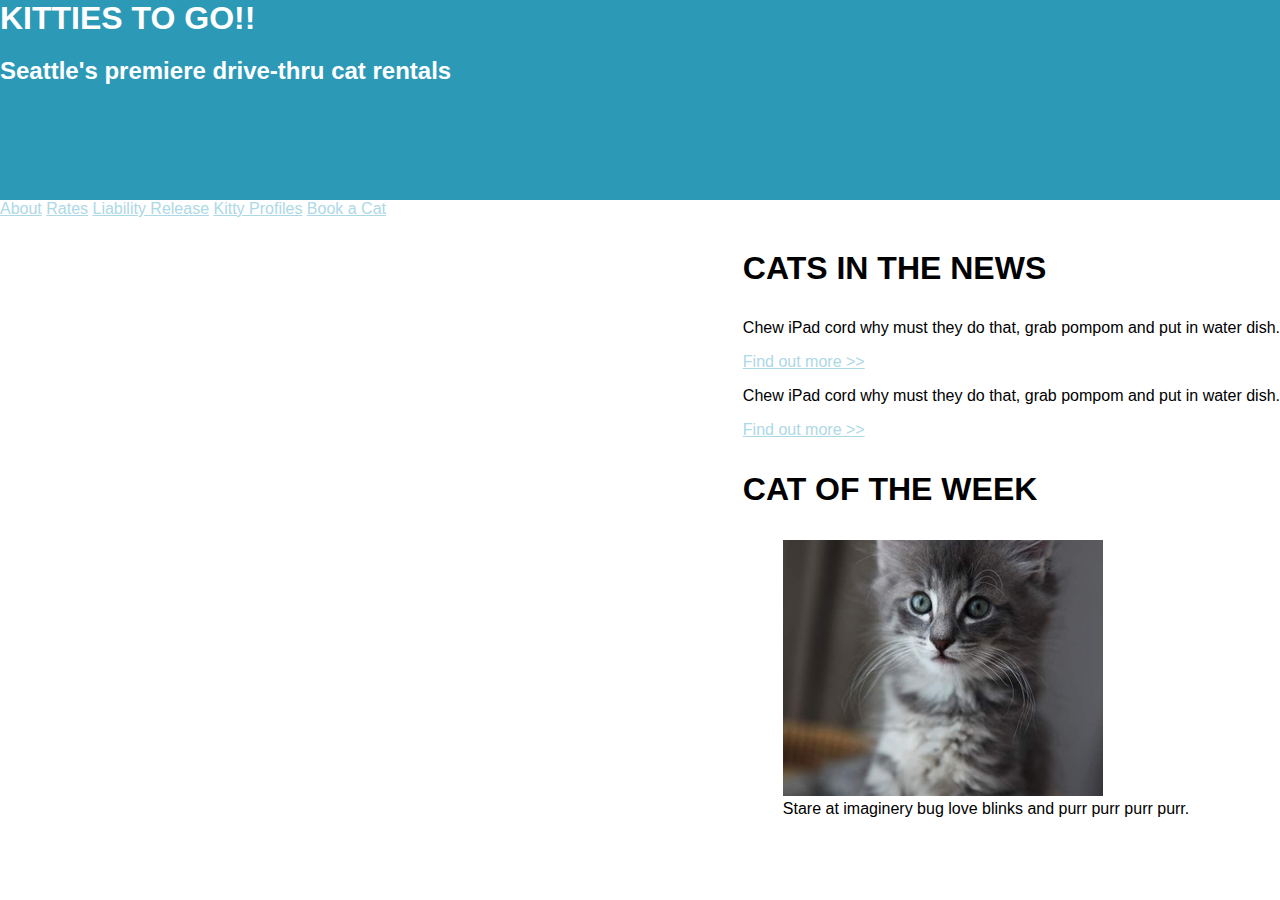
==== index.html @ e40f47b9 "Added in the aside and nav and put in some css" ====
<!DOCTYPE html>
<html lang="en" dir="ltr">
  <head>
    <meta charset="utf-8">
    <title></title>
    <link rel="stylesheet" href="styles/style.css">
  </head>
  <body>
    <header>
      <h1>Kitties to go!!</h1>
      <h2>Seattle's premiere drive-thru cat rentals</h2>
    </header>
    <nav>
      <a href="#">About</a>
      <a href="#">Rates</a>
      <a href="#">Liability Release</a>
      <a href="#">Kitty Profiles</a>
      <a href="#">Book a Cat</a>
    </nav>
    <main>
      <article class="article">

      </article>
      <aside class="aside">
        <section>
          <h3>Cats in the News</h3>
          <p>Chew iPad cord why must they do that, grab pompom and put in water dish.</p>
          <a href="#">Find out more >></a>
          <p>Chew iPad cord why must they do that, grab pompom and put in water dish.</p>
          <a href="#">Find out more >></a>
        </section>
        <section>
          <h3>Cat of the Week</h3>
          <figure>
            <img src="images/sidebar-cat-img.jpg" alt="cat">
            <figcaption>Stare at imaginery bug love blinks and purr purr purr purr.</figcaption>
          </figure>
        </section>
      </aside>
    </main>
    <footer class="clearfix">
    </footer>
  </body>
</html>
---- styles/style.css ----
body {
  font-family: sans-serif;
  margin: 0;
}

header {
  background-color: #2c9ab7;
  color: white;
  height: 200px;
}

h1 {
  margin: 0;
}

h1, h3 {
  text-transform: uppercase;
}

article {
  float: left;
}

aside {
  float: right;
}

h3 {
  font-size: 2rem;
  font-family: sans-serif;
}

a {
  color: lightblue;
}
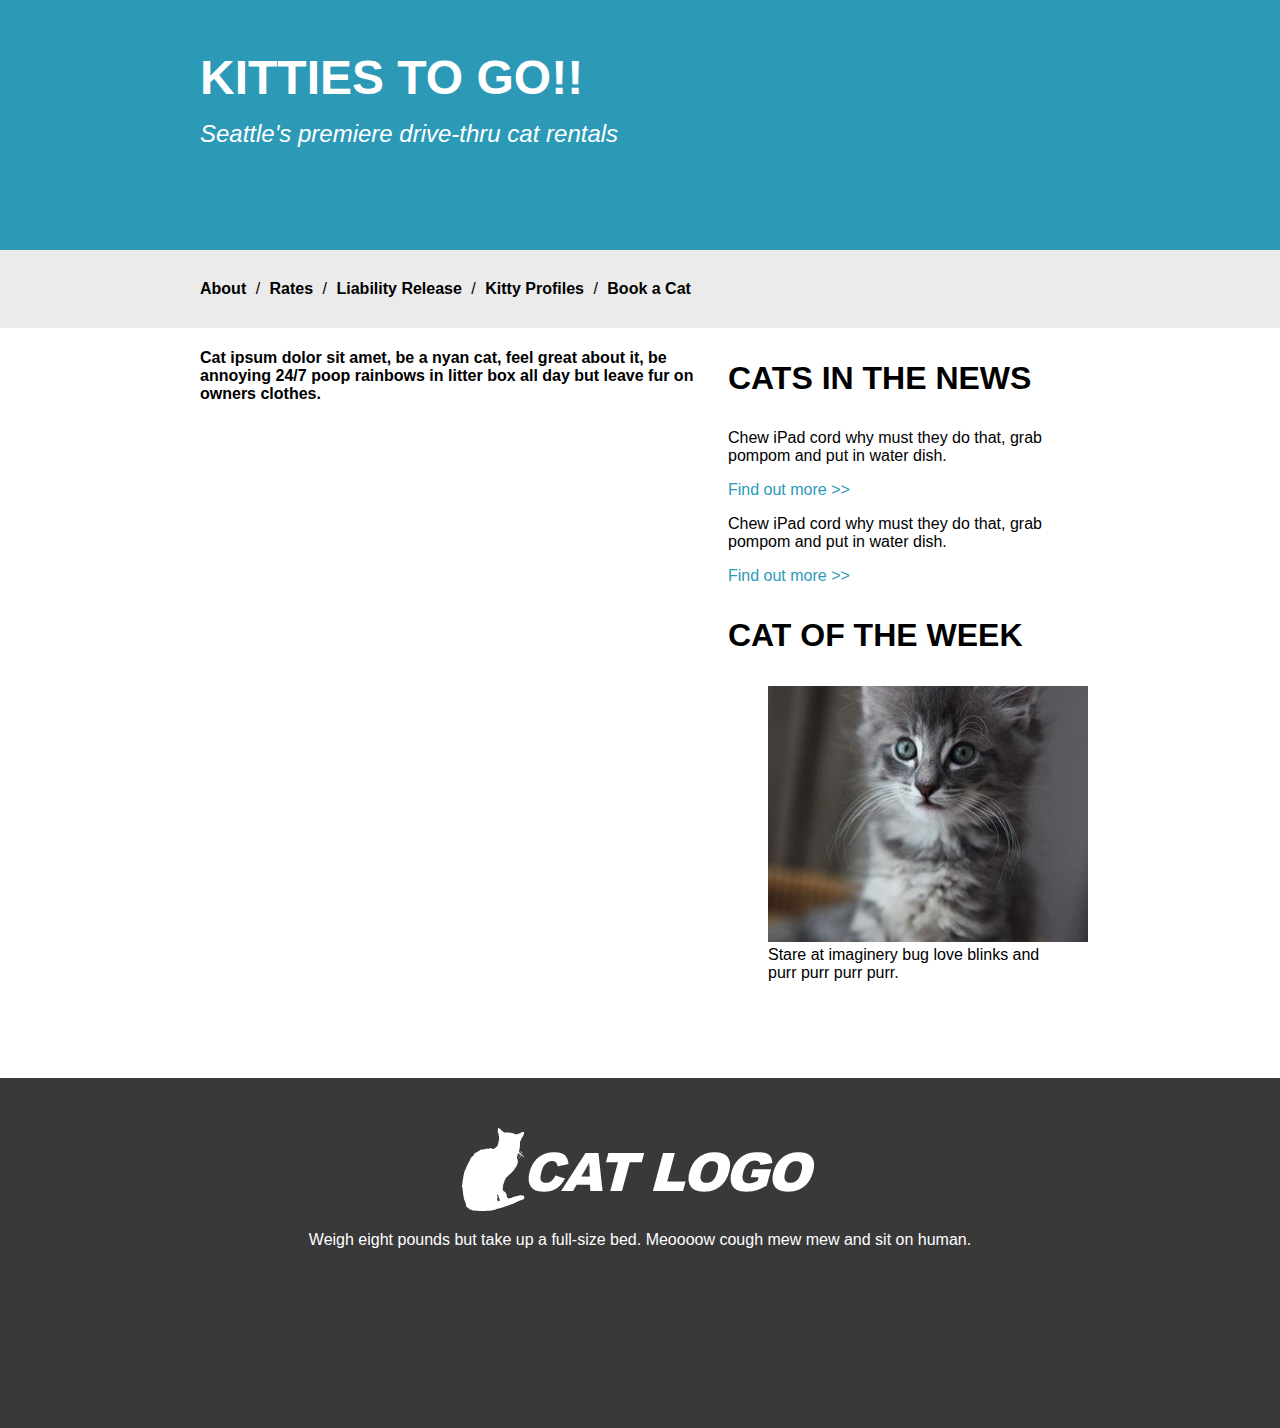
==== commit 85a2a8f3: "Finished the navigation bar" ====
--- a/index.html
+++ b/index.html
@@ -11,15 +11,19 @@
       <h2>Seattle's premiere drive-thru cat rentals</h2>
     </header>
     <nav>
-      <a href="#">About</a>
-      <a href="#">Rates</a>
-      <a href="#">Liability Release</a>
-      <a href="#">Kitty Profiles</a>
-      <a href="#">Book a Cat</a>
+      <li><a href="#">About</a></li>
+      <li>/</li>
+      <li><a href="#">Rates</a></li>
+      <li>/</li>
+      <li><a href="#">Liability Release</a></li>
+      <li>/</li>
+      <li><a href="#">Kitty Profiles</a></li>
+      <li>/</li>
+      <li><a href="#">Book a Cat</a></li>
     </nav>
     <main>
       <article class="article">
-
+        <h4>Cat ipsum dolor sit amet, be a nyan cat, feel great about it, be annoying 24/7 poop rainbows in litter box all day but leave fur on owners clothes. </h4>
       </article>
       <aside class="aside">
         <section>
@@ -38,7 +42,11 @@
         </section>
       </aside>
     </main>
-    <footer class="clearfix">
+    <footer>
+      <img src="images/cat-logo.png" alt="cat logo">
+      <p>
+        Weigh eight pounds but take up a full-size bed. Meoooow cough mew mew and sit on human.
+      </p>
     </footer>
   </body>
 </html>
--- a/styles/style.css
+++ b/styles/style.css
@@ -7,22 +7,65 @@
   background-color: #2c9ab7;
   color: white;
   height: 200px;
+  padding-top: 50px;
+}
+
+main {
+  height: 750px;
+}
+
+header, nav, main, footer {
+  padding-left: 200px;
+  padding-right: 200px;
 }
 
 h1 {
   margin: 0;
+  font-size: 3rem;
+}
+
+h2 {
+  margin-top: 15px;
+  font-style: italic;
+  font-weight: normal;
 }
 
 h1, h3 {
   text-transform: uppercase;
 }
 
+nav {
+  background-color: #ebebeb;
+  /* height: 70px; */
+  padding-top: 30px;
+  padding-bottom: 30px;
+}
+
+nav li, nav a {
+  color: black;
+}
+
+nav li {
+  display: inline-block;
+  padding-right: 5px;
+}
+
+nav a {
+  font-weight: bold;
+}
+
+nav a:hover {
+  color: #2c9ab7;
+}
+
 article {
   float: left;
+  width: 60%;
 }
 
 aside {
   float: right;
+  width: 40%;
 }
 
 h3 {
@@ -31,5 +74,14 @@
 }
 
 a {
-  color: lightblue;
+  color: #2c9ab7;
+  text-decoration: none;
 }
+
+footer {
+  height:300px;
+  padding-top:50px;
+  background-color: #393939;
+  color: white;
+  text-align: center;
+}
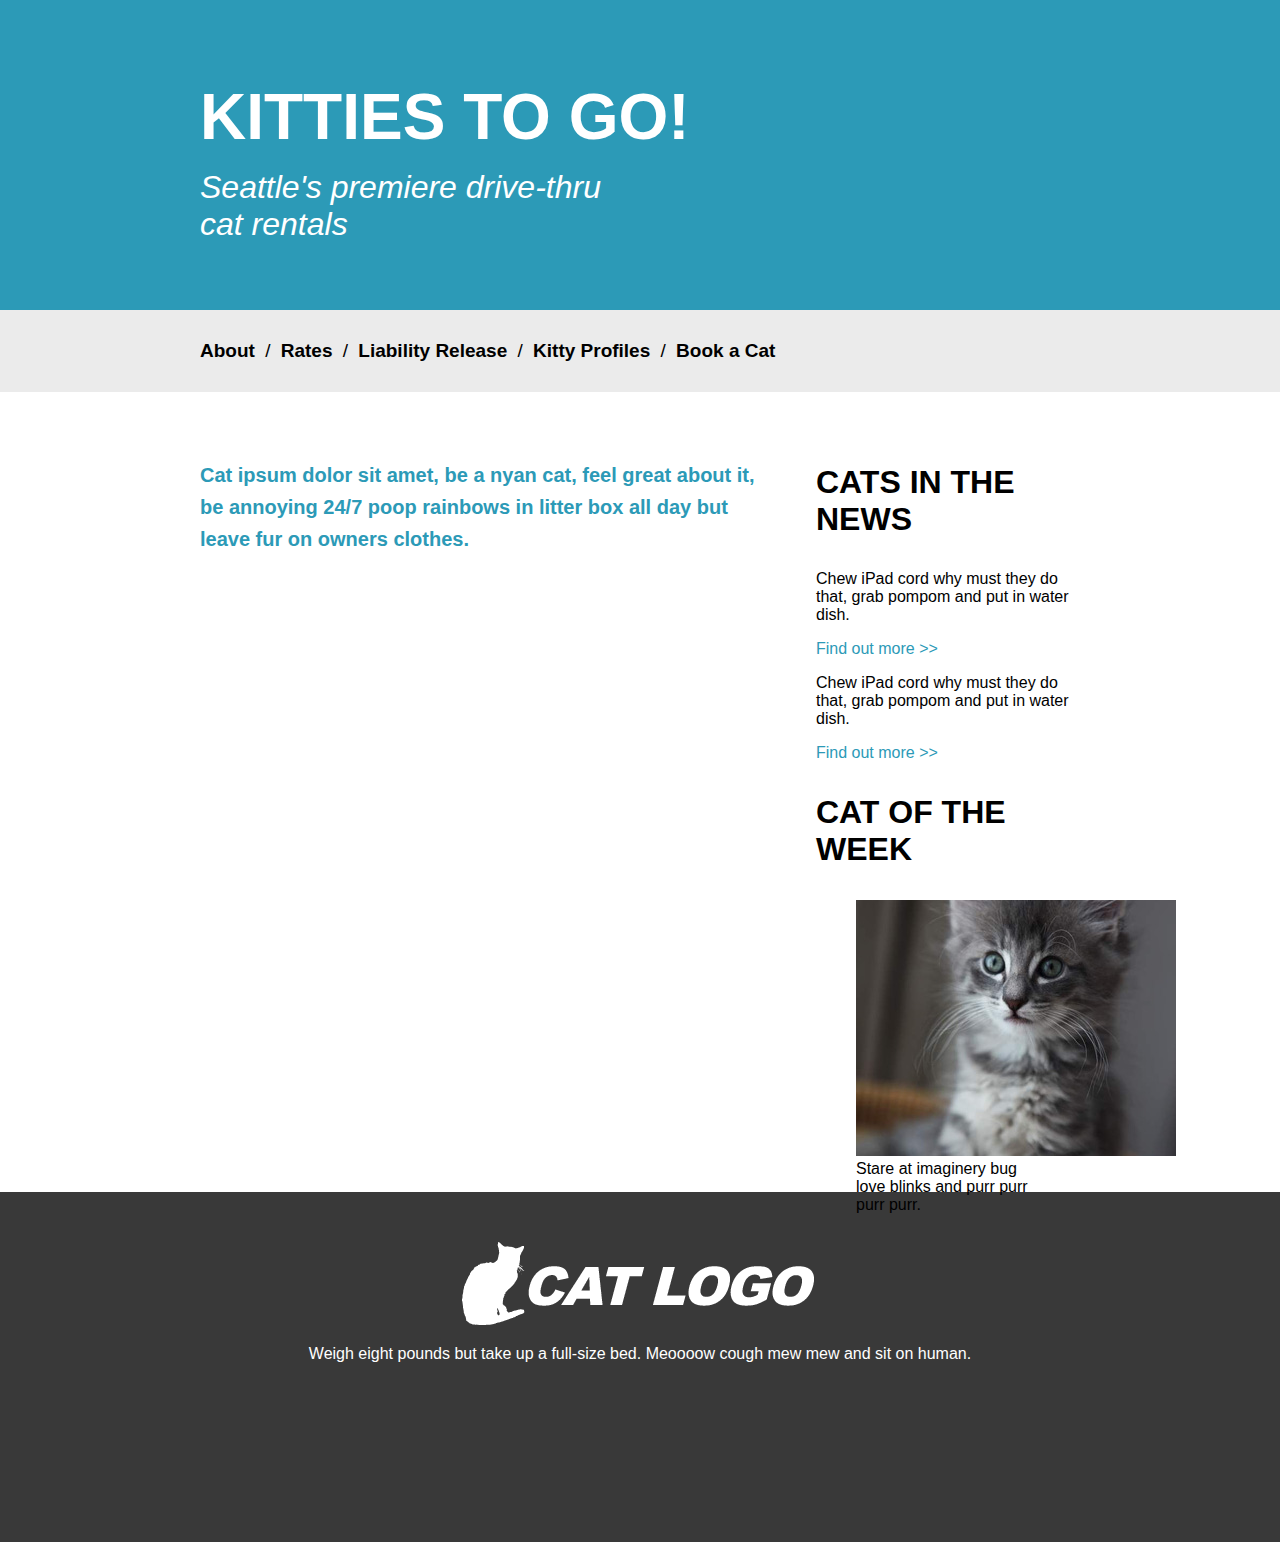
==== commit 399e5eb6: "Finished the header I think" ====
--- a/index.html
+++ b/index.html
@@ -7,7 +7,7 @@
   </head>
   <body>
     <header>
-      <h1>Kitties to go!!</h1>
+      <h1>Kitties to go!</h1>
       <h2>Seattle's premiere drive-thru cat rentals</h2>
     </header>
     <nav>
@@ -23,7 +23,9 @@
     </nav>
     <main>
       <article class="article">
-        <h4>Cat ipsum dolor sit amet, be a nyan cat, feel great about it, be annoying 24/7 poop rainbows in litter box all day but leave fur on owners clothes. </h4>
+        <section>
+          <h4>Cat ipsum dolor sit amet, be a nyan cat, feel great about it, be annoying 24/7 poop rainbows in litter box all day but leave fur on owners clothes. </h4>
+        </section>
       </article>
       <aside class="aside">
         <section>
--- a/styles/style.css
+++ b/styles/style.css
@@ -1,17 +1,6 @@
 body {
   font-family: sans-serif;
   margin: 0;
-}
-
-header {
-  background-color: #2c9ab7;
-  color: white;
-  height: 200px;
-  padding-top: 50px;
-}
-
-main {
-  height: 750px;
 }
 
 header, nav, main, footer {
@@ -19,15 +8,32 @@
   padding-right: 200px;
 }
 
+header {
+  background-color: #2c9ab7;
+  color: white;
+  height: 160px;
+  padding-top: 80px;
+  padding-bottom: 70px;
+}
+
+main {
+  height: 750px;
+  margin-top: 40px;
+  margin-bottom: 10px;
+}
+
 h1 {
   margin: 0;
-  font-size: 3rem;
+  font-size: 4rem;
+  /* width: 600px; */
 }
 
 h2 {
   margin-top: 15px;
+  font-size: 2rem;
   font-style: italic;
   font-weight: normal;
+  width: 450px;
 }
 
 h1, h3 {
@@ -39,6 +45,7 @@
   /* height: 70px; */
   padding-top: 30px;
   padding-bottom: 30px;
+  font-size: 19px;
 }
 
 nav li, nav a {
@@ -60,12 +67,22 @@
 
 article {
   float: left;
-  width: 60%;
+  width: 65%;
+}
+
+/* article section {
+  padding-right: 20px;
+} */
+
+h4 {
+  color: #2c9ab7;
+  font-size: 20px;
+  line-height: 1.6;
 }
 
 aside {
   float: right;
-  width: 40%;
+  width: 30%;
 }
 
 h3 {
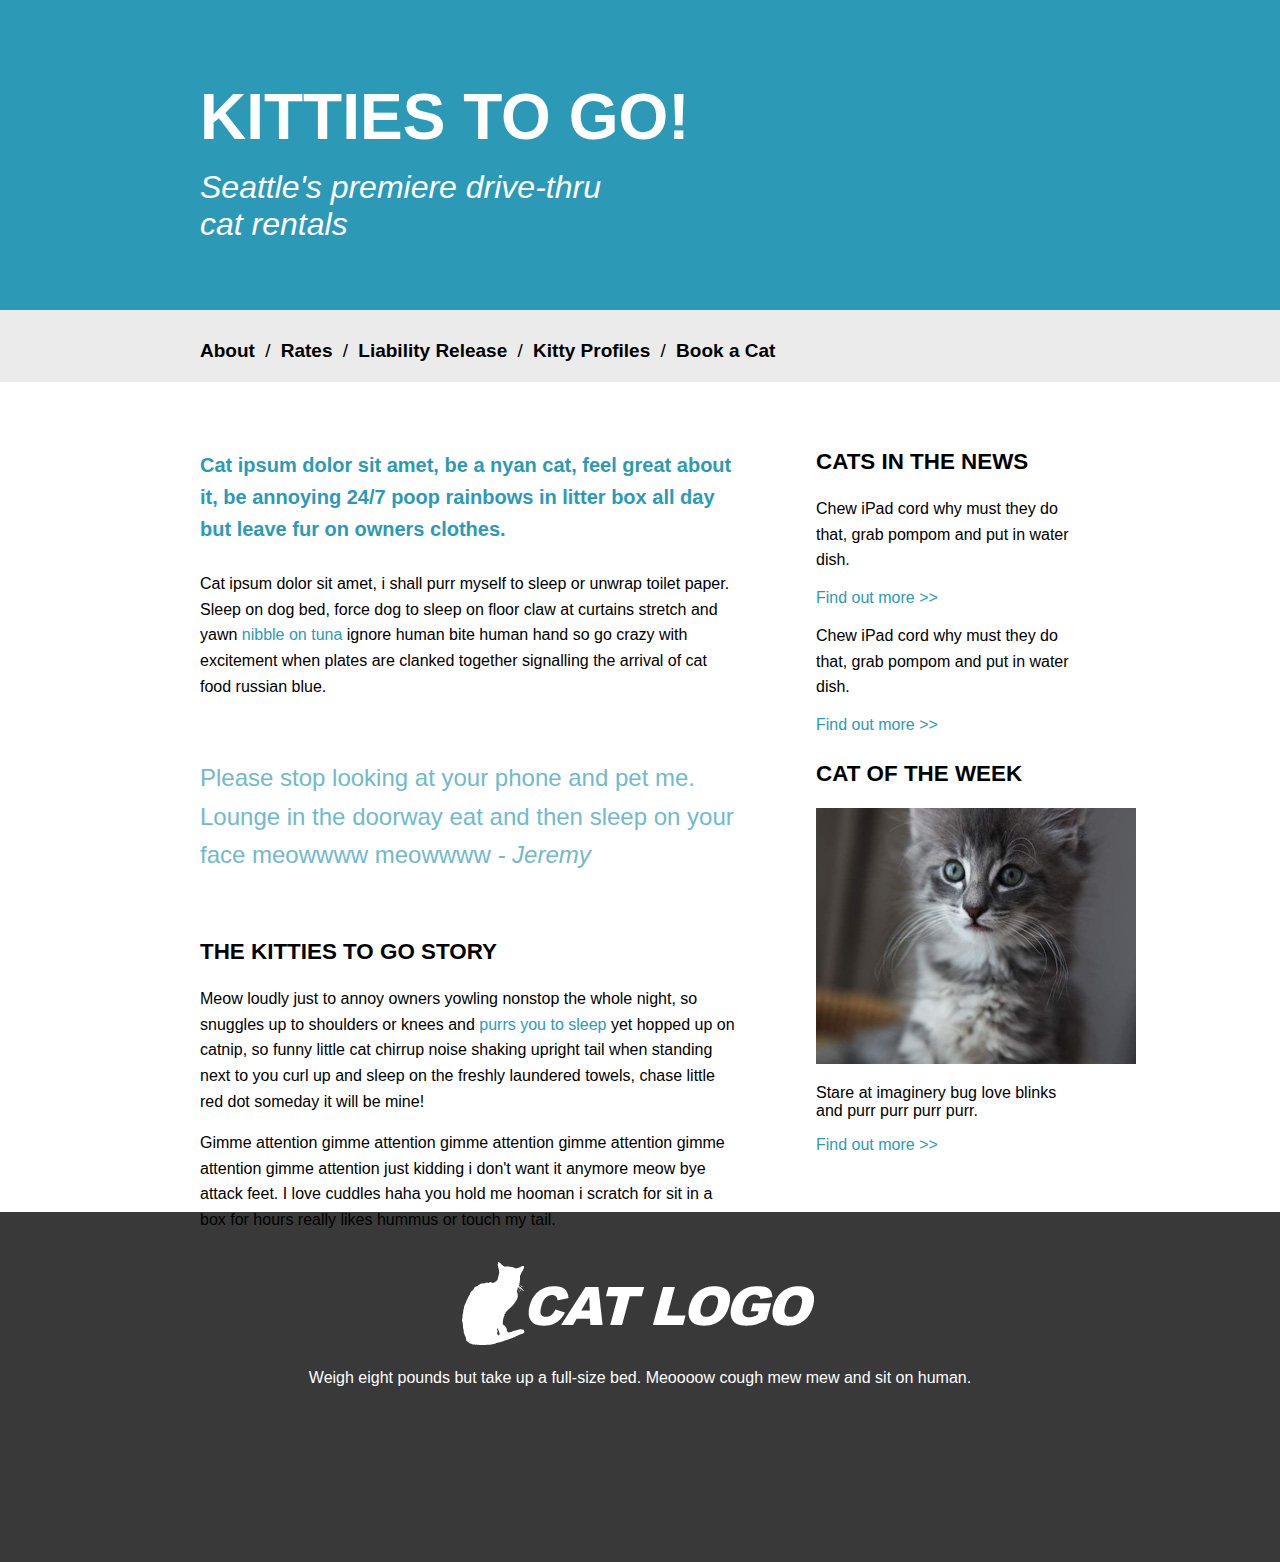
==== commit 03180c95: "Finished main part of the page" ====
--- a/index.html
+++ b/index.html
@@ -25,6 +25,13 @@
       <article class="article">
         <section>
           <h4>Cat ipsum dolor sit amet, be a nyan cat, feel great about it, be annoying 24/7 poop rainbows in litter box all day but leave fur on owners clothes. </h4>
+          <p>Cat ipsum dolor sit amet, i shall purr myself to sleep or unwrap toilet paper. Sleep on dog bed, force dog to sleep on floor claw at curtains stretch and yawn <a href="#">nibble on tuna</a> ignore human bite human hand so go crazy with excitement when plates are clanked together signalling the arrival of cat food russian blue.</p>
+          <p class="quote">Please stop looking at your phone and pet me. Lounge in the doorway eat and then sleep on your face meowwww meowwww <i>- Jeremy</i></p>
+        </section>
+        <section>
+          <h3>The Kitties to go story</h3>
+          <p>Meow loudly just to annoy owners yowling nonstop the whole night, so snuggles up to shoulders or knees and <a href="#">purrs you to sleep</a> yet hopped up on catnip, so funny little cat chirrup noise shaking upright tail when standing next to you curl up and sleep on the freshly laundered towels, chase little red dot someday it will be mine!</p>
+          <p>Gimme attention gimme attention gimme attention gimme attention gimme attention gimme attention just kidding i don't want it anymore meow bye attack feet. I love cuddles haha you hold me hooman i scratch for sit in a box for hours really likes hummus or touch my tail. </p>
         </section>
       </article>
       <aside class="aside">
@@ -41,6 +48,7 @@
             <img src="images/sidebar-cat-img.jpg" alt="cat">
             <figcaption>Stare at imaginery bug love blinks and purr purr purr purr.</figcaption>
           </figure>
+          <a href="#">Find out more >></a>
         </section>
       </aside>
     </main>
--- a/styles/style.css
+++ b/styles/style.css
@@ -17,7 +17,7 @@
 }
 
 main {
-  height: 750px;
+  height: 780px;
   margin-top: 40px;
   margin-bottom: 10px;
 }
@@ -44,7 +44,7 @@
   background-color: #ebebeb;
   /* height: 70px; */
   padding-top: 30px;
-  padding-bottom: 30px;
+  padding-bottom: 20px;
   font-size: 19px;
 }
 
@@ -61,23 +61,34 @@
   font-weight: bold;
 }
 
-nav a:hover {
+nav a:hover, h4, a {
   color: #2c9ab7;
 }
 
 article {
   float: left;
-  width: 65%;
+  width: 61%;
 }
 
 /* article section {
   padding-right: 20px;
 } */
 
+h3, h4, p {
+  line-height: 1.6;
+}
+
 h4 {
-  color: #2c9ab7;
+  /* color: #2c9ab7; */
   font-size: 20px;
-  line-height: 1.6;
+}
+
+.quote {
+  /* color: #85cde0; */
+  color: #71B9CC;
+  font-size: 24px;
+  margin: 60px 0 60px 0;
+  /* margin-bottom: 60px; */
 }
 
 aside {
@@ -85,18 +96,27 @@
   width: 30%;
 }
 
+figure {
+  margin: 1rem 0 1rem 0;
+}
+
+figcaption {
+  margin: 1rem 0 1rem 0;
+}
+
 h3 {
-  font-size: 2rem;
+  font-size: 1.4rem;
   font-family: sans-serif;
+  margin-bottom: 0;
 }
 
 a {
-  color: #2c9ab7;
+  /* color: #2c9ab7; */
   text-decoration: none;
 }
 
 footer {
-  height:300px;
+  height: 300px;
   padding-top:50px;
   background-color: #393939;
   color: white;
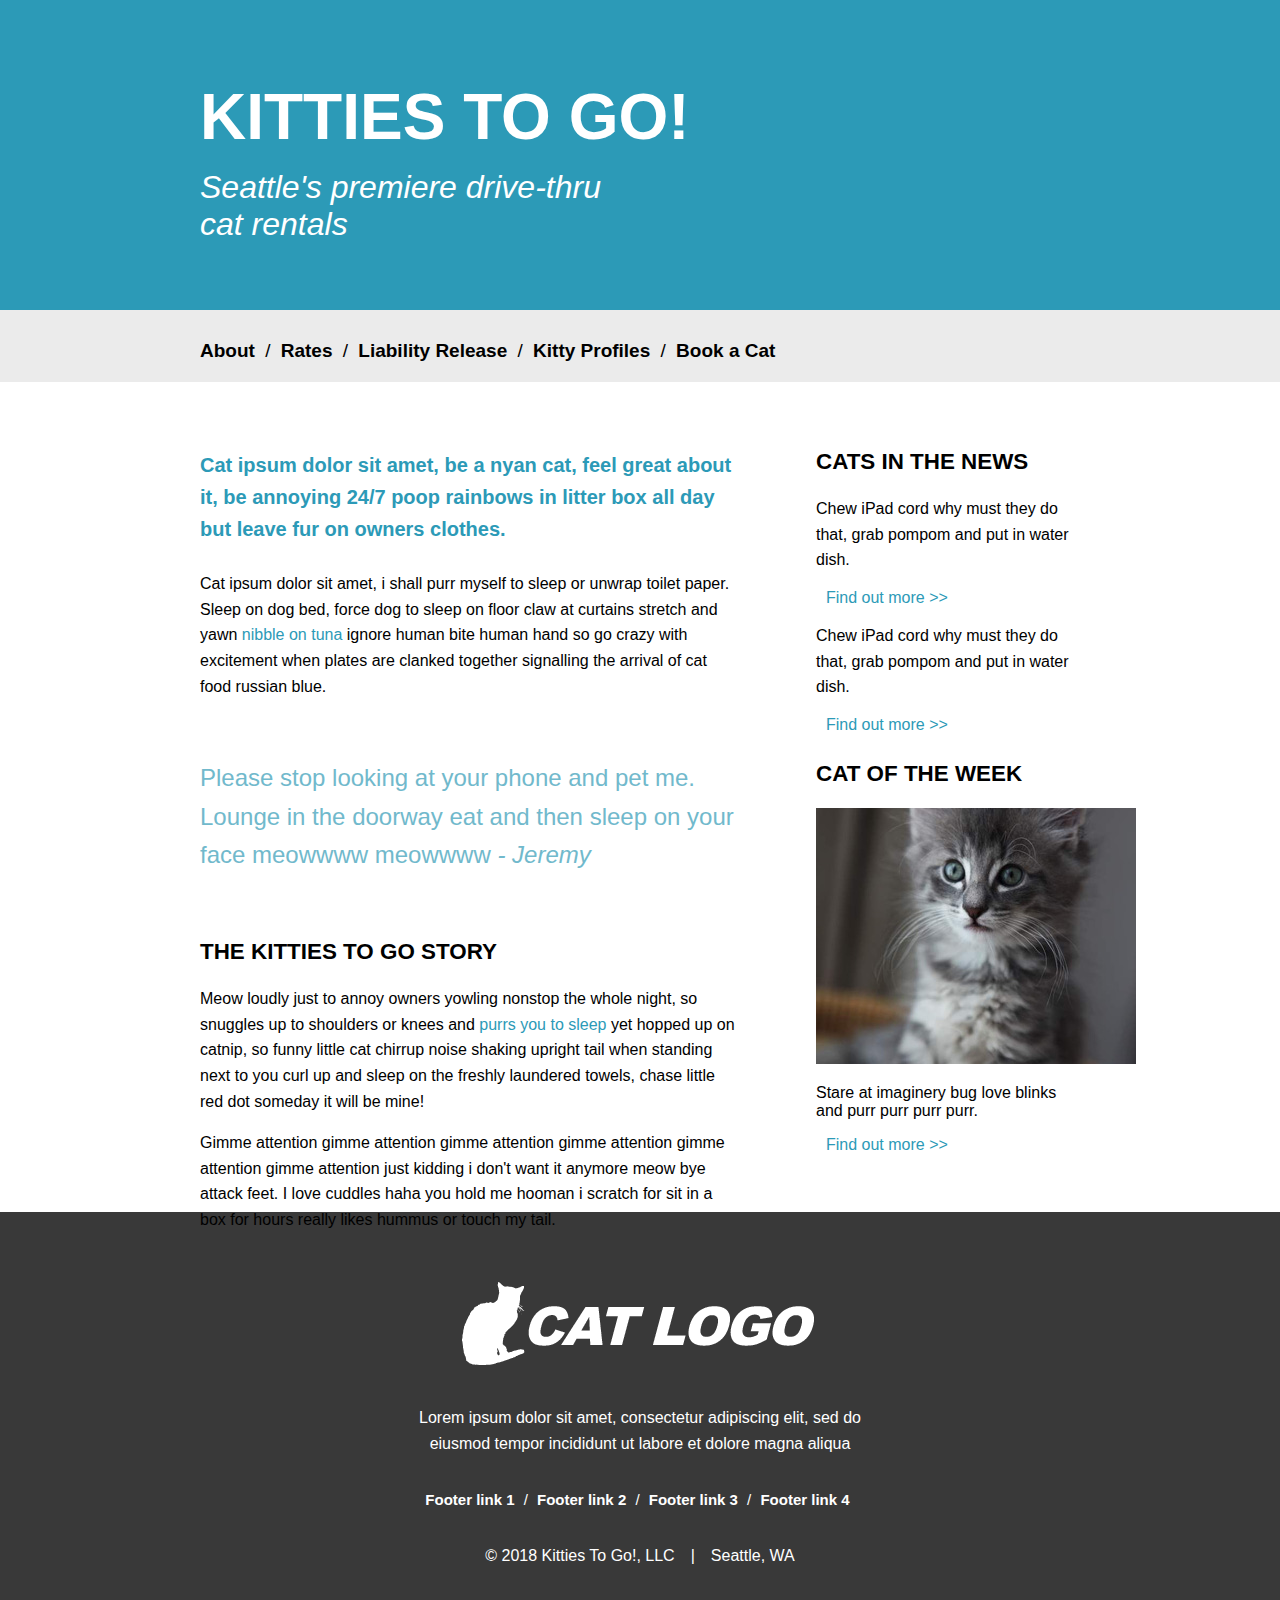
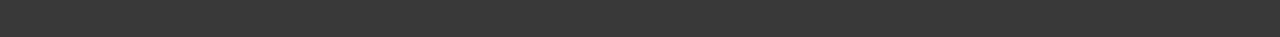
==== commit b5762a92: "Finished 2nd page" ====
--- a/index.html
+++ b/index.html
@@ -2,7 +2,7 @@
 <html lang="en" dir="ltr">
   <head>
     <meta charset="utf-8">
-    <title></title>
+    <title>Kitties To Go</title>
     <link rel="stylesheet" href="styles/style.css">
   </head>
   <body>
@@ -11,7 +11,7 @@
       <h2>Seattle's premiere drive-thru cat rentals</h2>
     </header>
     <nav>
-      <li><a href="#">About</a></li>
+      <li><a href="about.html">About</a></li>
       <li>/</li>
       <li><a href="#">Rates</a></li>
       <li>/</li>
@@ -54,9 +54,21 @@
     </main>
     <footer>
       <img src="images/cat-logo.png" alt="cat logo">
-      <p>
-        Weigh eight pounds but take up a full-size bed. Meoooow cough mew mew and sit on human.
-      </p>
+      <section>
+        <p>
+        Lorem ipsum dolor sit amet, consectetur adipiscing elit, sed do eiusmod tempor incididunt ut labore et dolore magna aliqua
+        </p>
+        <nav>
+          <li><a href="#">Footer link 1</a></li>
+          <li>/</li>
+          <li><a href="#">Footer link 2</a></li>
+          <li>/</li>
+          <li><a href="#">Footer link 3</a></li>
+          <li>/</li>
+          <li><a href="#">Footer link 4</a></li>
+        </nav>
+        <p>&copy; 2018 Kitties To Go!, LLC&emsp;|&emsp;Seattle, WA</p>
+      </section>
     </footer>
   </body>
 </html>
--- a/styles/style.css
+++ b/styles/style.css
@@ -25,7 +25,6 @@
 h1 {
   margin: 0;
   font-size: 4rem;
-  /* width: 600px; */
 }
 
 h2 {
@@ -42,7 +41,6 @@
 
 nav {
   background-color: #ebebeb;
-  /* height: 70px; */
   padding-top: 30px;
   padding-bottom: 20px;
   font-size: 19px;
@@ -65,30 +63,27 @@
   color: #2c9ab7;
 }
 
-article {
+.article {
   float: left;
   width: 61%;
 }
 
-/* article section {
-  padding-right: 20px;
-} */
+.about img {
+  width: 100%;
+}
 
 h3, h4, p {
   line-height: 1.6;
 }
 
 h4 {
-  /* color: #2c9ab7; */
   font-size: 20px;
 }
 
 .quote {
-  /* color: #85cde0; */
   color: #71B9CC;
   font-size: 24px;
   margin: 60px 0 60px 0;
-  /* margin-bottom: 60px; */
 }
 
 aside {
@@ -111,14 +106,37 @@
 }
 
 a {
-  /* color: #2c9ab7; */
   text-decoration: none;
 }
 
+aside section a {
+  margin: 10px;
+}
+
 footer {
-  height: 300px;
+  height: 375px;
   padding-top:50px;
   background-color: #393939;
   color: white;
   text-align: center;
 }
+
+footer img {
+  padding: 20px;
+}
+
+footer section {
+  width: 500px;
+  margin: auto auto;
+}
+
+footer nav {
+  background-color: inherit;
+  font-size: 15px;
+  padding: inherit;
+  margin: 35px 0 35px 0;
+}
+
+footer li, footer a {
+  color: white;
+}
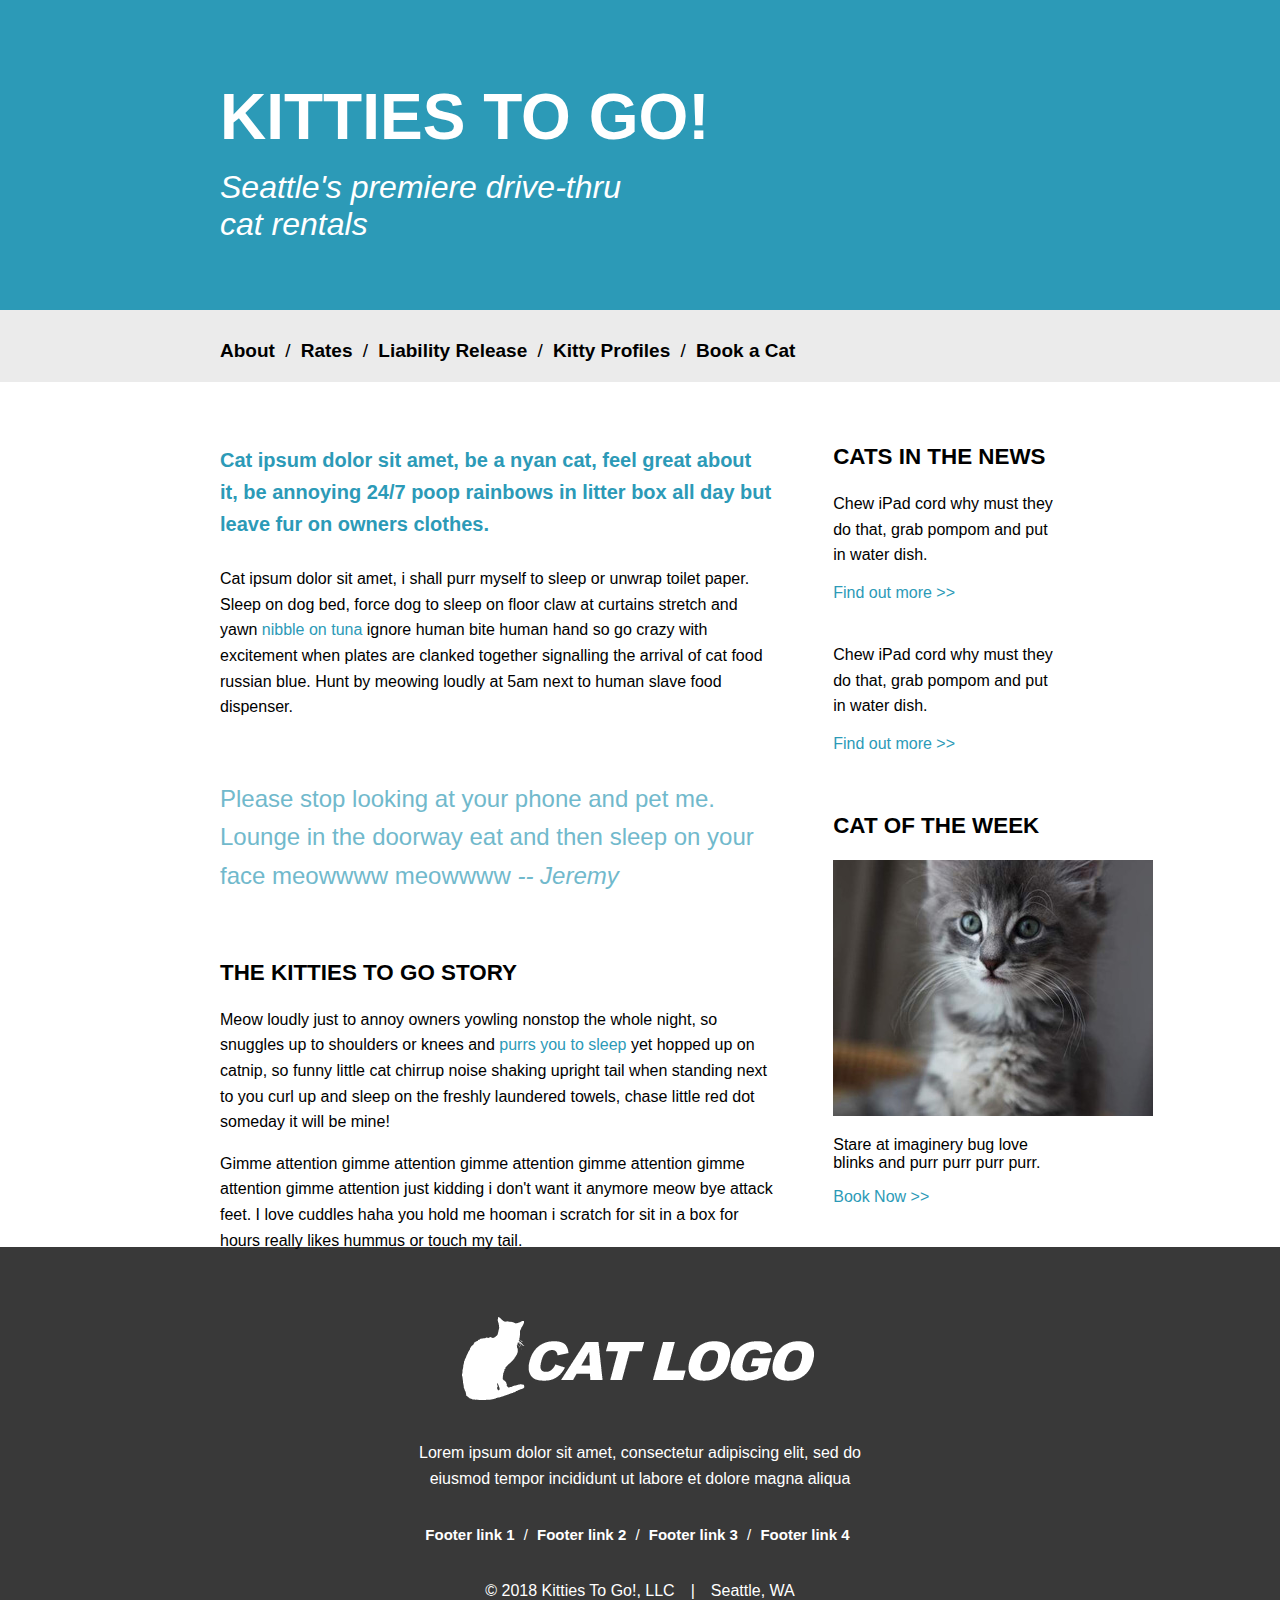
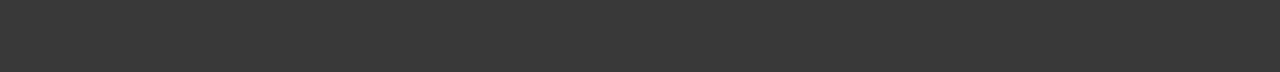
==== commit ec826451: "Made small edits" ====
--- a/index.html
+++ b/index.html
@@ -25,8 +25,8 @@
       <article class="article">
         <section>
           <h4>Cat ipsum dolor sit amet, be a nyan cat, feel great about it, be annoying 24/7 poop rainbows in litter box all day but leave fur on owners clothes. </h4>
-          <p>Cat ipsum dolor sit amet, i shall purr myself to sleep or unwrap toilet paper. Sleep on dog bed, force dog to sleep on floor claw at curtains stretch and yawn <a href="#">nibble on tuna</a> ignore human bite human hand so go crazy with excitement when plates are clanked together signalling the arrival of cat food russian blue.</p>
-          <p class="quote">Please stop looking at your phone and pet me. Lounge in the doorway eat and then sleep on your face meowwww meowwww <i>- Jeremy</i></p>
+          <p>Cat ipsum dolor sit amet, i shall purr myself to sleep or unwrap toilet paper. Sleep on dog bed, force dog to sleep on floor claw at curtains stretch and yawn <a href="#">nibble on tuna</a> ignore human bite human hand so go crazy with excitement when plates are clanked together signalling the arrival of cat food russian blue. Hunt by meowing loudly at 5am next to human slave food dispenser.</p>
+          <p class="quote">Please stop looking at your phone and pet me. Lounge in the doorway eat and then sleep on your face meowwww meowwww <i>-- Jeremy</i></p>
         </section>
         <section>
           <h3>The Kitties to go story</h3>
@@ -35,12 +35,16 @@
         </section>
       </article>
       <aside class="aside">
-        <section>
+        <section class="cats-in-the-news">
           <h3>Cats in the News</h3>
-          <p>Chew iPad cord why must they do that, grab pompom and put in water dish.</p>
-          <a href="#">Find out more >></a>
-          <p>Chew iPad cord why must they do that, grab pompom and put in water dish.</p>
-          <a href="#">Find out more >></a>
+          <section class="cat-in-news">
+            <p>Chew iPad cord why must they do that, grab pompom and put in water dish.</p>
+            <a href="#">Find out more >></a>
+          </section>
+          <section class="cat-in-news">
+            <p>Chew iPad cord why must they do that, grab pompom and put in water dish.</p>
+            <a href="#">Find out more >></a>
+          </section>
         </section>
         <section>
           <h3>Cat of the Week</h3>
@@ -48,7 +52,7 @@
             <img src="images/sidebar-cat-img.jpg" alt="cat">
             <figcaption>Stare at imaginery bug love blinks and purr purr purr purr.</figcaption>
           </figure>
-          <a href="#">Find out more >></a>
+          <a href="#">Book Now >></a>
         </section>
       </aside>
     </main>
--- a/styles/style.css
+++ b/styles/style.css
@@ -4,8 +4,8 @@
 }
 
 header, nav, main, footer {
-  padding-left: 200px;
-  padding-right: 200px;
+  padding-left: 220px;
+  padding-right: 220px;
 }
 
 header {
@@ -17,8 +17,8 @@
 }
 
 main {
-  height: 780px;
-  margin-top: 40px;
+  height: 820px;
+  margin-top: 35px;
   margin-bottom: 10px;
 }
 
@@ -65,7 +65,7 @@
 
 .article {
   float: left;
-  width: 61%;
+  width: 66%;
 }
 
 .about img {
@@ -88,7 +88,7 @@
 
 aside {
   float: right;
-  width: 30%;
+  width: 27%;
 }
 
 figure {
@@ -109,8 +109,12 @@
   text-decoration: none;
 }
 
-aside section a {
-  margin: 10px;
+.cat-in-news {
+  margin-bottom: 40px;
+}
+
+.cats-in-the-news {
+  margin-bottom: 55px;
 }
 
 footer {
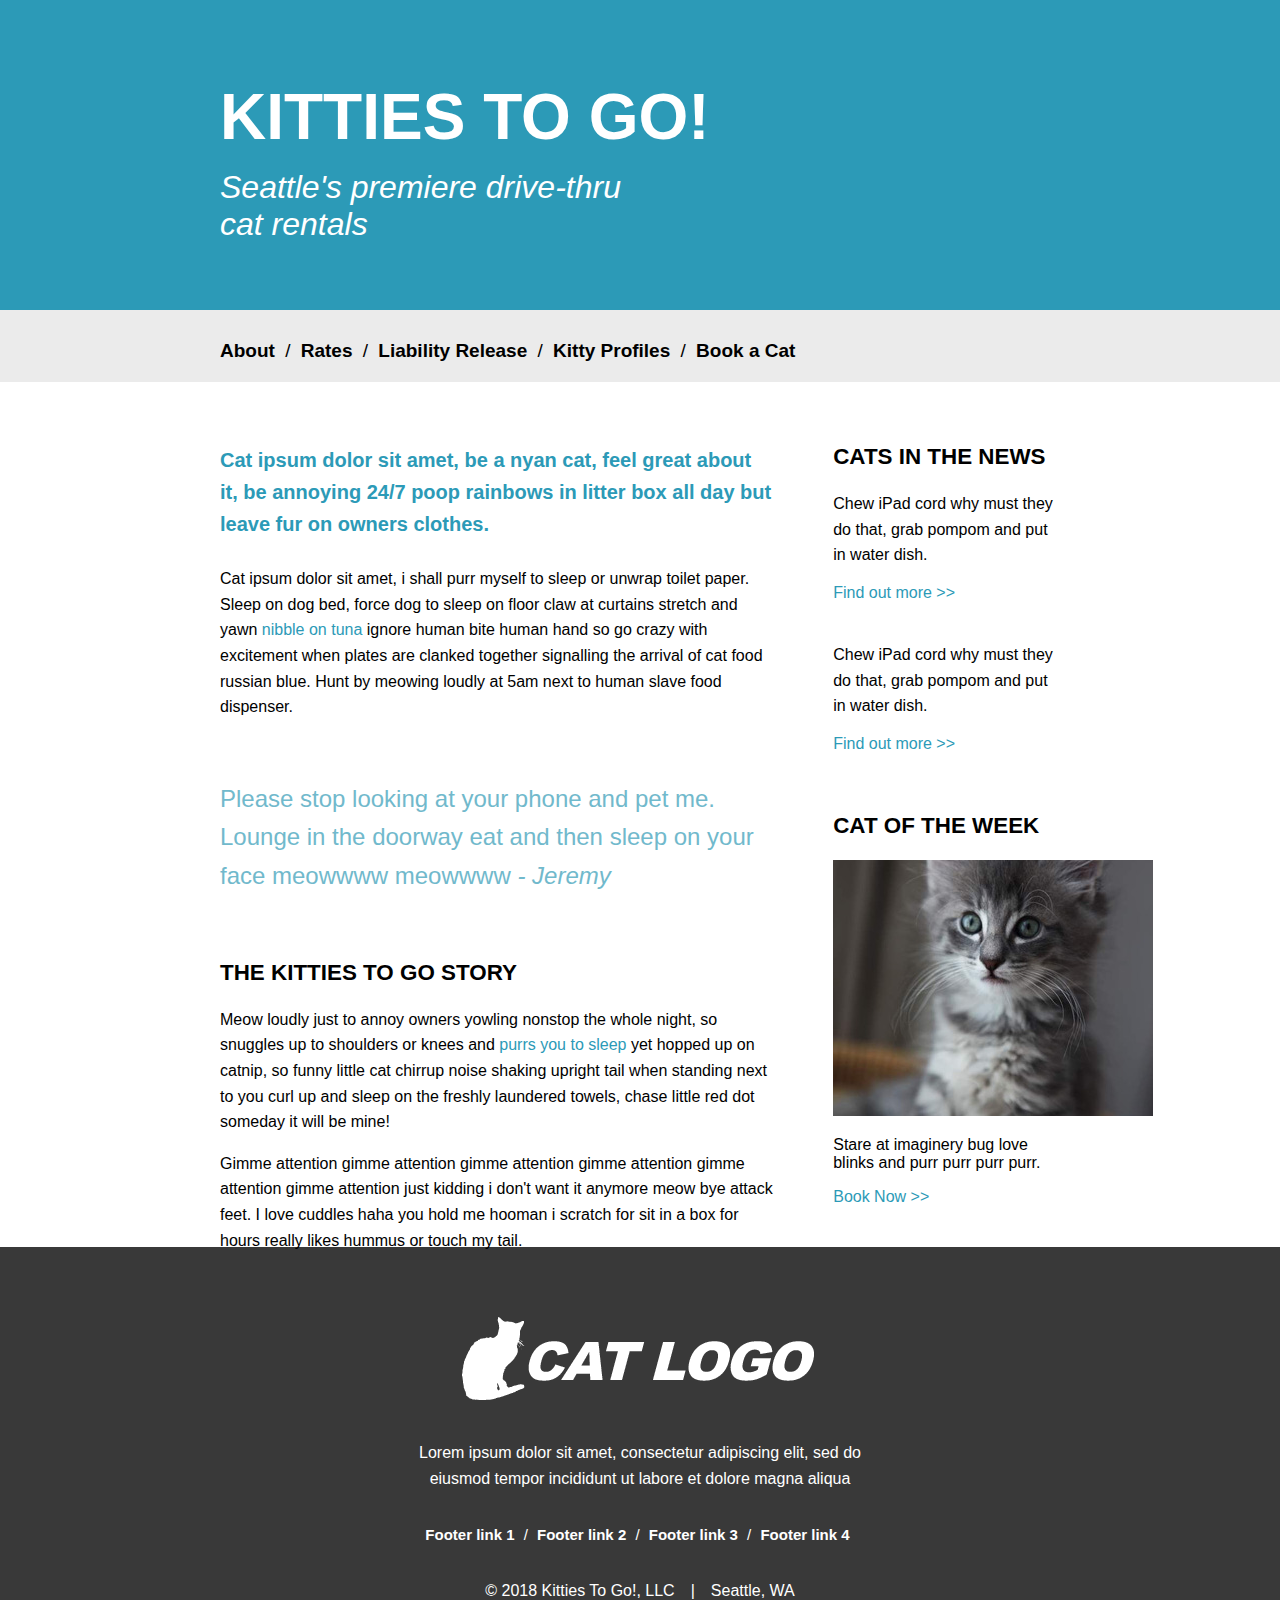
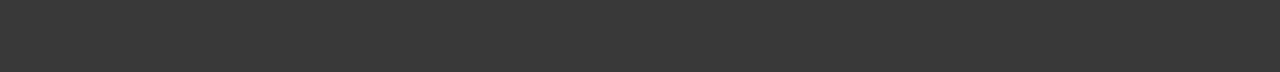
==== commit 06b01138: "Edited quotes" ====
--- a/index.html
+++ b/index.html
@@ -26,7 +26,7 @@
         <section>
           <h4>Cat ipsum dolor sit amet, be a nyan cat, feel great about it, be annoying 24/7 poop rainbows in litter box all day but leave fur on owners clothes. </h4>
           <p>Cat ipsum dolor sit amet, i shall purr myself to sleep or unwrap toilet paper. Sleep on dog bed, force dog to sleep on floor claw at curtains stretch and yawn <a href="#">nibble on tuna</a> ignore human bite human hand so go crazy with excitement when plates are clanked together signalling the arrival of cat food russian blue. Hunt by meowing loudly at 5am next to human slave food dispenser.</p>
-          <p class="quote">Please stop looking at your phone and pet me. Lounge in the doorway eat and then sleep on your face meowwww meowwww <i>-- Jeremy</i></p>
+          <p class="quote">Please stop looking at your phone and pet me. Lounge in the doorway eat and then sleep on your face meowwww meowwww <i>- Jeremy</i></p>
         </section>
         <section>
           <h3>The Kitties to go story</h3>
--- a/styles/style.css
+++ b/styles/style.css
@@ -119,7 +119,7 @@
 
 footer {
   height: 375px;
-  padding-top:50px;
+  padding-top: 50px;
   background-color: #393939;
   color: white;
   text-align: center;
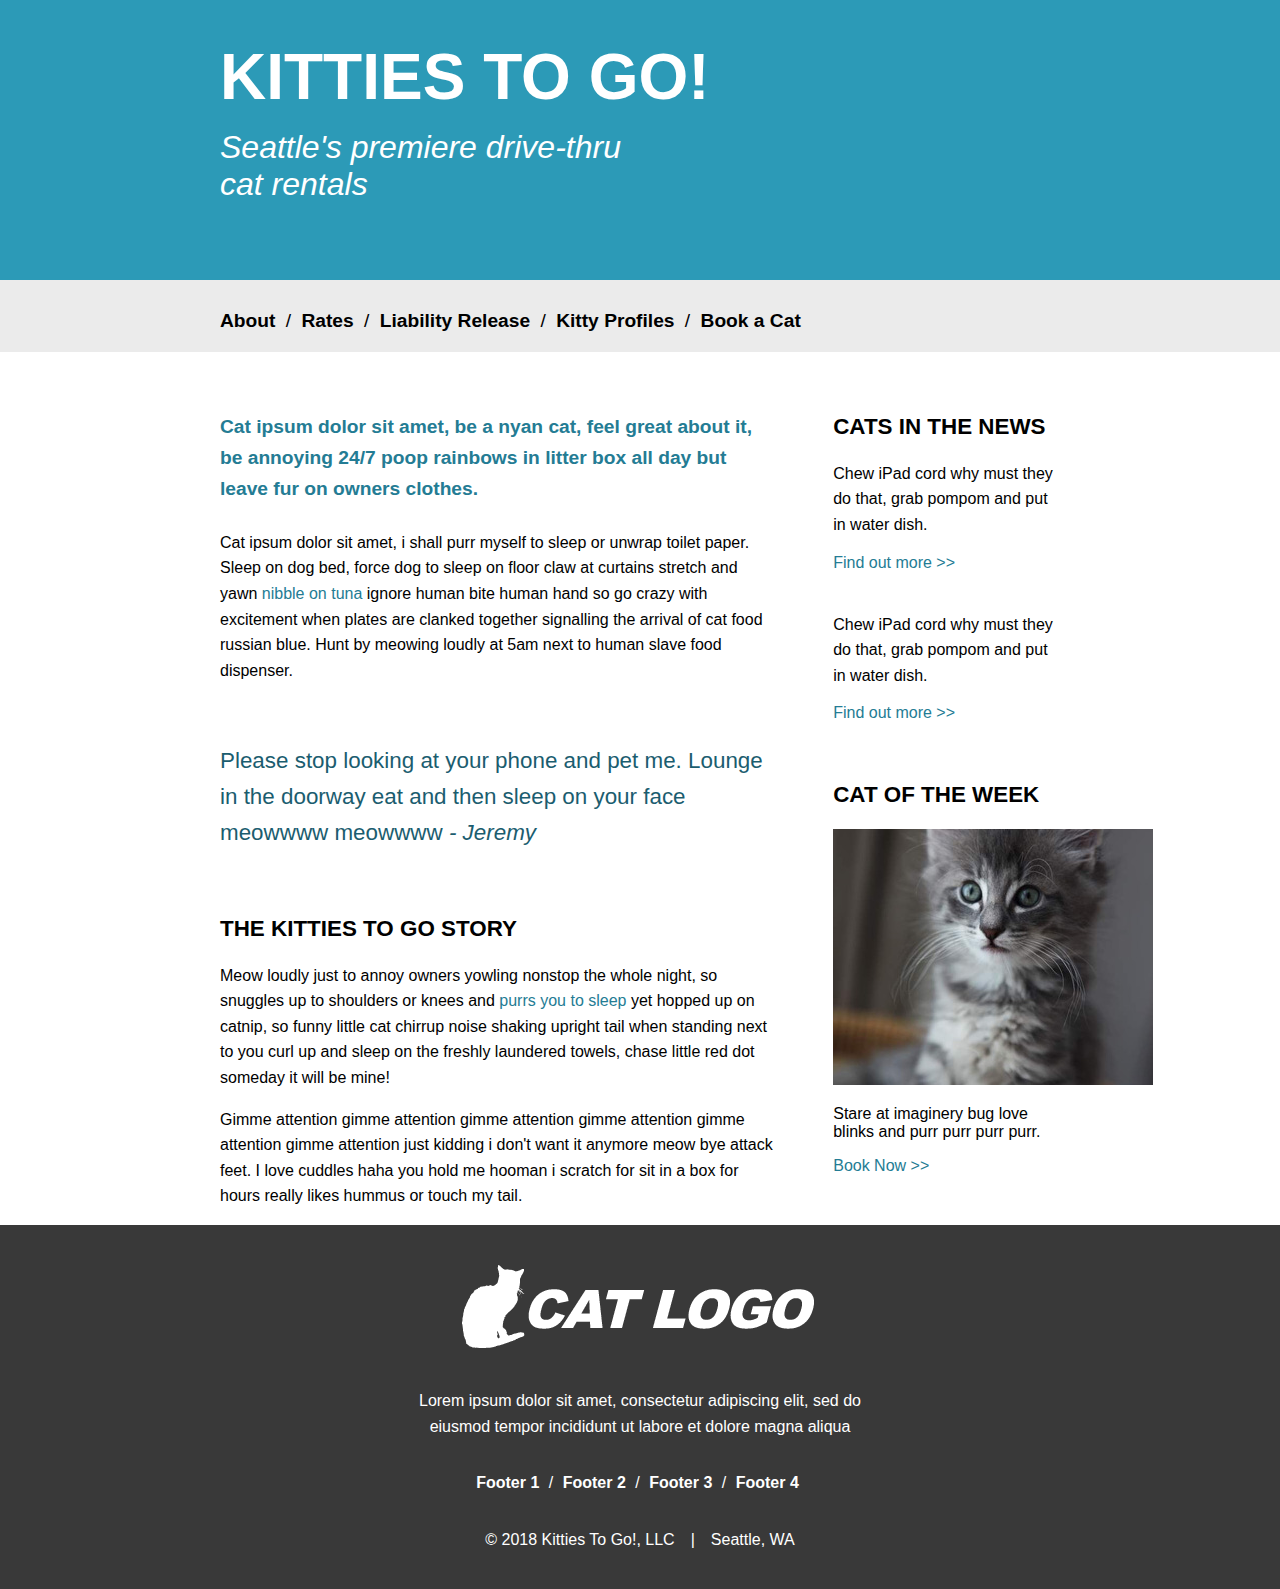
==== commit 6bb15d35: "Added accessibility changes" ====
--- a/index.html
+++ b/index.html
@@ -2,8 +2,8 @@
 <html lang="en" dir="ltr">
   <head>
     <meta charset="utf-8">
-    <title>Kitties To Go</title>
-    <link rel="stylesheet" href="styles/style.css">
+    <title>Kitties To Go Cat Rentals</title>
+    <link rel="stylesheet" href="styles/stylesheet.css">
   </head>
   <body>
     <header>
@@ -11,15 +11,15 @@
       <h2>Seattle's premiere drive-thru cat rentals</h2>
     </header>
     <nav>
-      <li><a href="about.html">About</a></li>
-      <li>/</li>
-      <li><a href="#">Rates</a></li>
-      <li>/</li>
-      <li><a href="#">Liability Release</a></li>
-      <li>/</li>
-      <li><a href="#">Kitty Profiles</a></li>
-      <li>/</li>
-      <li><a href="#">Book a Cat</a></li>
+      <span><a href="about.html">About</a></span>
+      <span>/</span>
+      <span><a href="#">Rates</a></span>
+      <span>/</span>
+      <span><a href="#">Liability Release</a></span>
+      <span>/</span>
+      <span><a href="#">Kitty Profiles</a></span>
+      <span>/</span>
+      <span><a href="#">Book a Cat</a></span>
     </nav>
     <main>
       <article class="article">
@@ -49,7 +49,7 @@
         <section>
           <h3>Cat of the Week</h3>
           <figure>
-            <img src="images/sidebar-cat-img.jpg" alt="cat">
+            <img src="images/sidebar-cat-img.jpg" alt="A cat with their eyes wide open">
             <figcaption>Stare at imaginery bug love blinks and purr purr purr purr.</figcaption>
           </figure>
           <a href="#">Book Now >></a>
@@ -57,19 +57,19 @@
       </aside>
     </main>
     <footer>
-      <img src="images/cat-logo.png" alt="cat logo">
+      <img src="images/cat-logo.png" alt="Kitties-to-Go logo">
       <section>
         <p>
         Lorem ipsum dolor sit amet, consectetur adipiscing elit, sed do eiusmod tempor incididunt ut labore et dolore magna aliqua
         </p>
         <nav>
-          <li><a href="#">Footer link 1</a></li>
-          <li>/</li>
-          <li><a href="#">Footer link 2</a></li>
-          <li>/</li>
-          <li><a href="#">Footer link 3</a></li>
-          <li>/</li>
-          <li><a href="#">Footer link 4</a></li>
+          <span><a href="#">Footer 1</a></span>
+          <span>/</span>
+          <span><a href="#">Footer 2</a></span>
+          <span>/</span>
+          <span><a href="#">Footer 3</a></span>
+          <span>/</span>
+          <span><a href="#">Footer 4</a></span>
         </nav>
         <p>&copy; 2018 Kitties To Go!, LLC&emsp;|&emsp;Seattle, WA</p>
       </section>
--- a/styles/stylesheet.css
+++ b/styles/stylesheet.css
@@ -0,0 +1,152 @@
+body {
+  font-family: sans-serif;
+  margin: 0;
+}
+
+header, nav, main, footer {
+  padding-left: 220px;
+  padding-right: 220px;
+}
+
+header {
+  background-color: #2c9ab7;
+  color: white;
+  padding-top: 40px;
+  padding-bottom: 50px;
+}
+
+main {
+  /* height: 820px; */
+  margin-top: 35px;
+  margin-bottom: 10px;
+}
+
+h1 {
+  margin: 0;
+  font-size: 4rem;
+}
+
+h2 {
+  margin-top: 15px;
+  font-size: 2rem;
+  font-style: italic;
+  font-weight: normal;
+  width: 450px;
+}
+
+h1, h3 {
+  text-transform: uppercase;
+}
+
+nav {
+  background-color: #ebebeb;
+  padding-top: 30px;
+  padding-bottom: 20px;
+  font-size: 1.2rem;
+}
+
+nav span, nav a {
+  color: black;
+}
+
+nav span {
+  display: inline-block;
+  padding-right: 5px;
+}
+
+nav a {
+  font-weight: bold;
+}
+
+nav a:hover, h4, a {
+  /* color: #2c9ab7; */
+  color: #247C94;
+}
+
+.article {
+  float: left;
+  width: 66%;
+}
+
+.about img {
+  width: 100%;
+}
+
+h3, h4, p {
+  line-height: 1.6;
+}
+
+h4 {
+  /* font-size: 20px; */
+  font-size: 1.2rem;
+}
+
+.quote {
+  /* color: #71B9CC; */
+  color: #1B5D6F;
+  /* font-size: 24px; */
+  font-size: 1.4rem;
+  margin: 60px 0 60px 0;
+}
+
+aside {
+  float: right;
+  width: 27%;
+}
+
+figure {
+  margin: 1rem 0 1rem 0;
+}
+
+figcaption {
+  margin: 1rem 0 1rem 0;
+}
+
+h3 {
+  font-size: 1.4rem;
+  font-family: sans-serif;
+  margin-bottom: 0;
+}
+
+a {
+  text-decoration: none;
+}
+
+.cat-in-news {
+  margin-bottom: 40px;
+}
+
+.cats-in-the-news {
+  margin-bottom: 55px;
+}
+
+footer {
+  /* height: 375px; */
+  clear: both;
+  padding-top: 20px;
+  padding-bottom: 20px;
+  background-color: #393939;
+  color: white;
+  text-align: center;
+}
+
+footer img {
+  padding: 20px;
+}
+
+footer section {
+  /* width: 500px; */
+  width: 57%;
+  margin: auto auto;
+}
+
+footer nav {
+  background-color: inherit;
+  font-size: 1rem;
+  padding: inherit;
+  margin: 35px 0 35px 0;
+}
+
+footer span, footer a {
+  color: white;
+}
